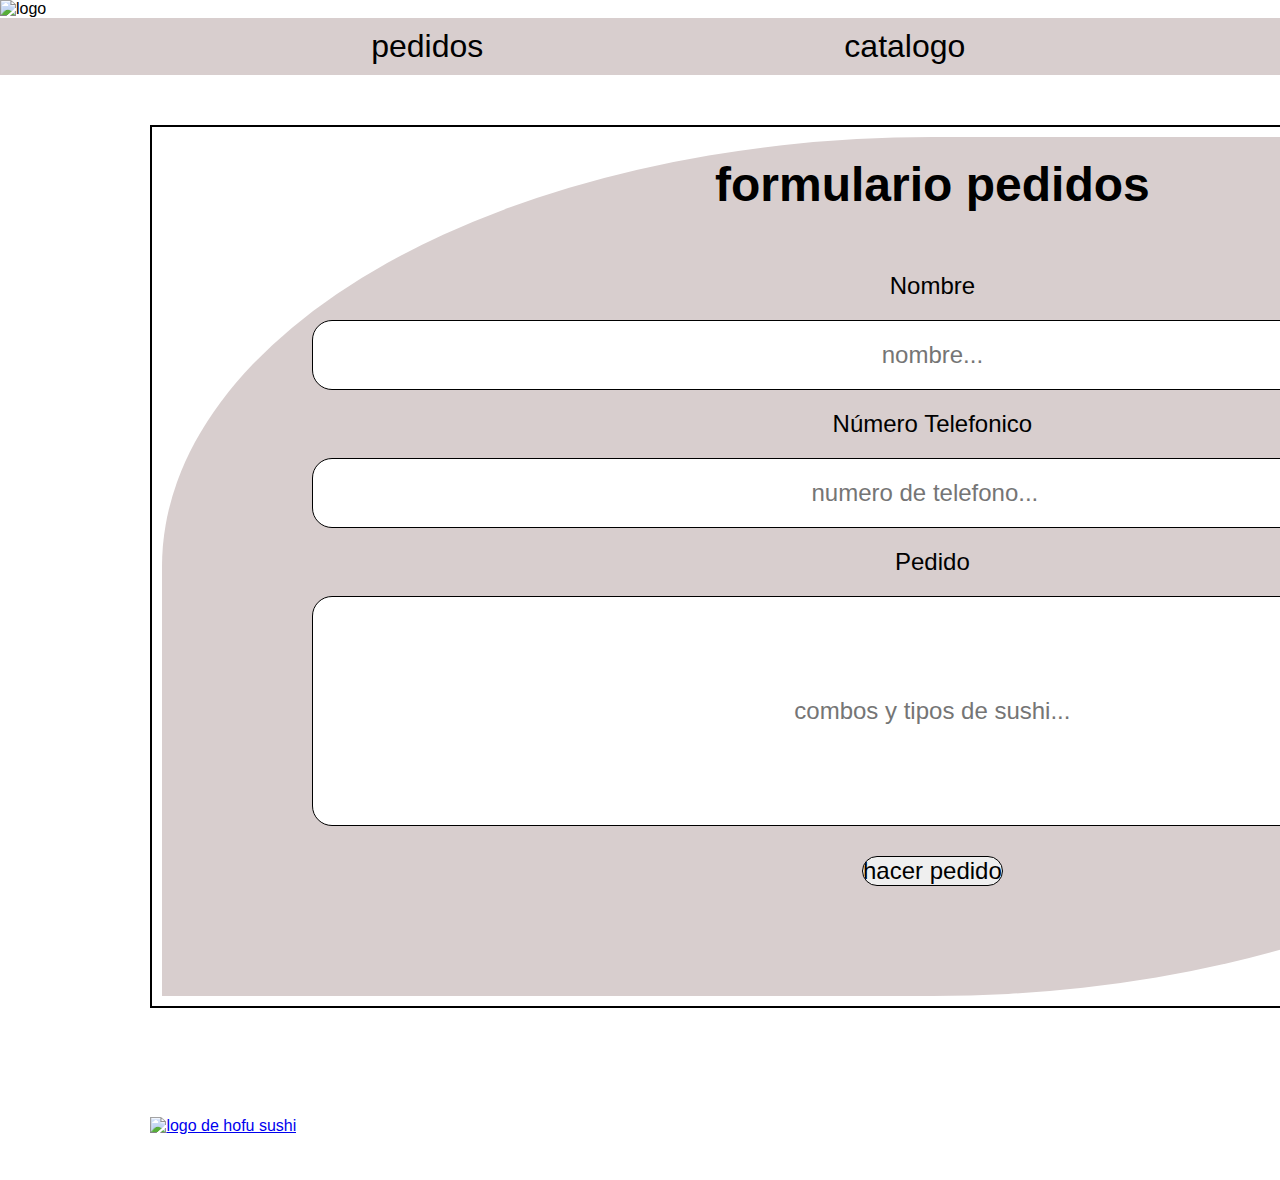
==== h-fu-pruebas_catalogo/Index.html @ f4496457 "pie de pagina" ====
<!DOCTYPE html>
<html lang="en">
<head>
    <meta charset="UTF-8">
    <meta http-equiv="X-UA-Compatible" content="IE=edge">
    <meta name="viewport" content="width=device-width, initial-scale=1.0">
    <title>Pedido</title>
    <script src="js/scriptcomentario.js"></script>
    <link rel="stylesheet" href="css/body.css">
    <link rel="stylesheet" href="css/StyleFoot.css">

</head>
<body>
    <div class="parent">

        <div class="busc">
            <img src="imagenes/logo.png" alt="logo">
            <p>
                <div class="nav">
                    <a href="#">pedidos</a>
                    <a href="Catalogo.html">catalogo</a>
                    <a href="Info.html">Informacion</a>
                </div>
            </p>
        </div>
        <div class="pedidos">
            <div class="formulario">
                <h1>formulario pedidos</h1>
                <form action="" method="post">
               

                    <label for="nombre">Nombre</label>
                    <input class="form" type="text" name="nombre" id="nombre" maxlength="50" placeholder="nombre...">
                    
                    <label for="numero">Número  Telefonico</label>
                    <input class="form" type="number" name="numero" id="numero" maxlength="50" placeholder="numero de telefono...">
                    
                    <label for="pedido">Pedido</label>
                    <input class="form2" type="field" name="pedido" id="pedido" placeholder="combos y tipos de sushi...">
    
                    <input type="button" class="submit" id="submit" onclick="crearcomentario(getElementById('nombre').value,getElementById('numero').value);" value="hacer pedido">
                    <div><h1 id="capa"></h1></div>
                </form>
                
                </div>
                
            </div>
        </div>
        <footer class="pie-pagina">
            <div class="grupo-1">
                <div class="box">
                    <figure>
                        <a href="#">
                            <img src="imagenes/logo.png" alt="logo de hofu sushi">
                        </a>
                    </figure>
                </div>
    
</body>
</html>
---- h-fu-pruebas_catalogo/css/body.css ----
:root{
    --blanco:#ffffff;
    --negro:#000000;
    --ligthgray:#d8cece;
    --red:#f70404;
}
.parent{
    display: grid;
    grid-template-rows: auto;
}
body{
    background-image: url(fondo.png);
    background-size: 100px;
    background-repeat:repeat;
    background-position: center center;
    background-attachment: fixed;
}
ul{
    list-style: none;
}
.busc{
    position: sticky;
    background-color:var(--blanco) ;
}

.catalogo{
    margin-top: 50px;
    margin-right:150px;
    margin-left:150px;
    background-color:var(--blanco);
    color: var(--negro);
    border: 2px var(--negro) solid;
    display: grid;
    grid-template-columns: repeat(5,1fr);
    grid-template-rows: auto;
   
}
.pedidos{
    margin-top: 50px;
    margin-right:150px;
    margin-left:150px;
    background-color:var(--blanco);
    color: var(--negro);
    border: 2px var(--negro) solid;

    display: grid;
    grid-template-columns:auto;
    grid-template-rows: auto;
}
.zoom {
    transition: transform .2s; 
}
 
.zoom:hover {
    transform: scale(1.5); 
}
.informacion{
    margin-top: 50px;
    margin-right:150px;
    margin-left:150px;
    background-color:var(--blanco);
    color: var(--negro);
    border: 2px var(--negro) solid;
    text-align: center;
    display: grid;
    grid-template-columns:auto;
    grid-template-rows: auto;  
}
.form{
    background-color: var(--blanco);
    border: var(--negro) 1px solid;
    border-radius: 20px;
    text-align: center;
    padding: 20px;
    font-size: 100%;
}
.form2{
    background-color: var(--blanco);
    border: var(--negro) 1px solid;
    border-radius: 20px;
    padding: 100px;
    text-align: center;
    font-size: 100%;
}
.informacion h1{
    font-size: 250%;

}
.informacion p{
    margin: 2% 10%;
}
@keyframes mover_boton{
    0%{left: 0;}
    25%{left: 0.5%;}
    37%{left: -0.5%;}
    50%{left: 0.5%;}
    75%{left: -0.5%;}
    100%{left: 0;}
}
.submit{
    margin: 10px 550px;
    border: var(--negro) 1px solid;
    border-radius: 20px;
    font-size: 100%;
    text-align: center;
    /*el cuadrado se mueve siempre a la misma velocidad*/

}

.submit2{
    color: var(--red);
    margin: 10px 550px;
    border: var(--negro) 1px solid;
    border-radius: 20px;
    font-size: 100%;
    text-align: center;
    transform: scale(0.98s);
    position: relative;/*sin esta posicion no se podría mover el boton*/
    animation-name: mover_boton;
    animation-duration: 0.1s;
    animation-timing-function: linear;  /*efecto al tocar boton*/
}
.formulario{
    text-align: center;
    font-size: 150%;
    display: grid;
    grid-template-columns:auto;
    grid-template-rows:auto;
    margin: 10px 10px;
    border-bottom-right-radius:50%  ;
    border-top-left-radius: 50%;
    background-color: var(--ligthgray);
}
.formulario h1{
    margin-top: 20px;
    text-align: center;
}
.formulario form{
    display: grid;
    grid-template-columns:auto;
    grid-template-rows:auto;
    grid-gap: 20px;
    padding-top: 50px;
    padding-bottom: 50px;
    margin: 10px 150px;
}
.catalogocaja{
    border: 1px solid var(--negro);
    text-align: center;
    margin: 6px;
}

.catalogocaja img{
    border: 1px solid var(--negro);
    text-align: center;
    margin: 7px;
}

.catalogo h2{
    margin-left: 7px;
    margin-right: 7px;
    background-color: var(--ligthgray);
    border-top-left-radius: 50%;
    font-size: 150%;
    color: var(--negro);   
}

.catalogo p{
    
    margin-left: 7px;
    margin-right: 7px;
    border-bottom-right-radius:50% ;
    background-color: var(--ligthgray);
    color: var(--negro);
    padding-bottom:25px ;
    padding-left:7px ;
    font-size: 80%;    
}
.nav{
    background-color:var(--ligthgray);
    display: flex;
    justify-content: space-evenly;
    margin-bottom: 0%;
    padding: 10px;
    font-size: 200%;
    
}

.nav a{
    text-decoration: none;
    color: var(--negro);
}
---- h-fu-pruebas_catalogo/css/StyleFoot.css ----
*{
    margin: 0;
    padding: 0;
    box-sizing: border-box;
    font-family: 'Open Sans', sans-serif;
}
/*:::::Pie de Pagina*/
.pie-pagina{
    position: absolute;
    width: 100%;
    background-color: white;
    margin-bottom: 0%;
    margin-top: 5%;
}
.pie-pagina .grupo-1{
    width: 100%;
    max-width: 1200px;
    margin: auto;
    display:grid;
    grid-template-columns: repeat(3, 1fr);
    grid-gap:50px;
    padding: 45px 0px;
}
.pie-pagina .grupo-1 .box figure{
    width: 100%;
    height: 100%;
    display: flex;
    justify-content: center;
    align-items: center;
}
.pie-pagina .grupo-1 .box figure img{
    width: 250px;
}
.pie-pagina .grupo-1 .box h2{
    color: black;
    margin-bottom: 6%;
    font-size: 20px;
}
.pie-pagina .grupo-1 .box p{
    color: black;
    margin-bottom: 6%;
    margin-left: 4%;
}
.pie-pagina .grupo-1 .red-social a{
    display: inline-block;
    text-decoration: none;
    width: 45px;
    height: 45px;
    line-height: 45px;
    color: white;
    margin-right: 10px;
    background-color: lightgray;
    text-align: center;
    
}
.pie-pagina .grupo-1 .red-social a:hover{
    color: black;
}
.pie-pagina .grupo-2{
    background-color: lightgray;
    padding: 15px 10px;
    text-align: center;
    color: black;
}
.pie-pagina .grupo-2 small{
    font-size: 15px;
}
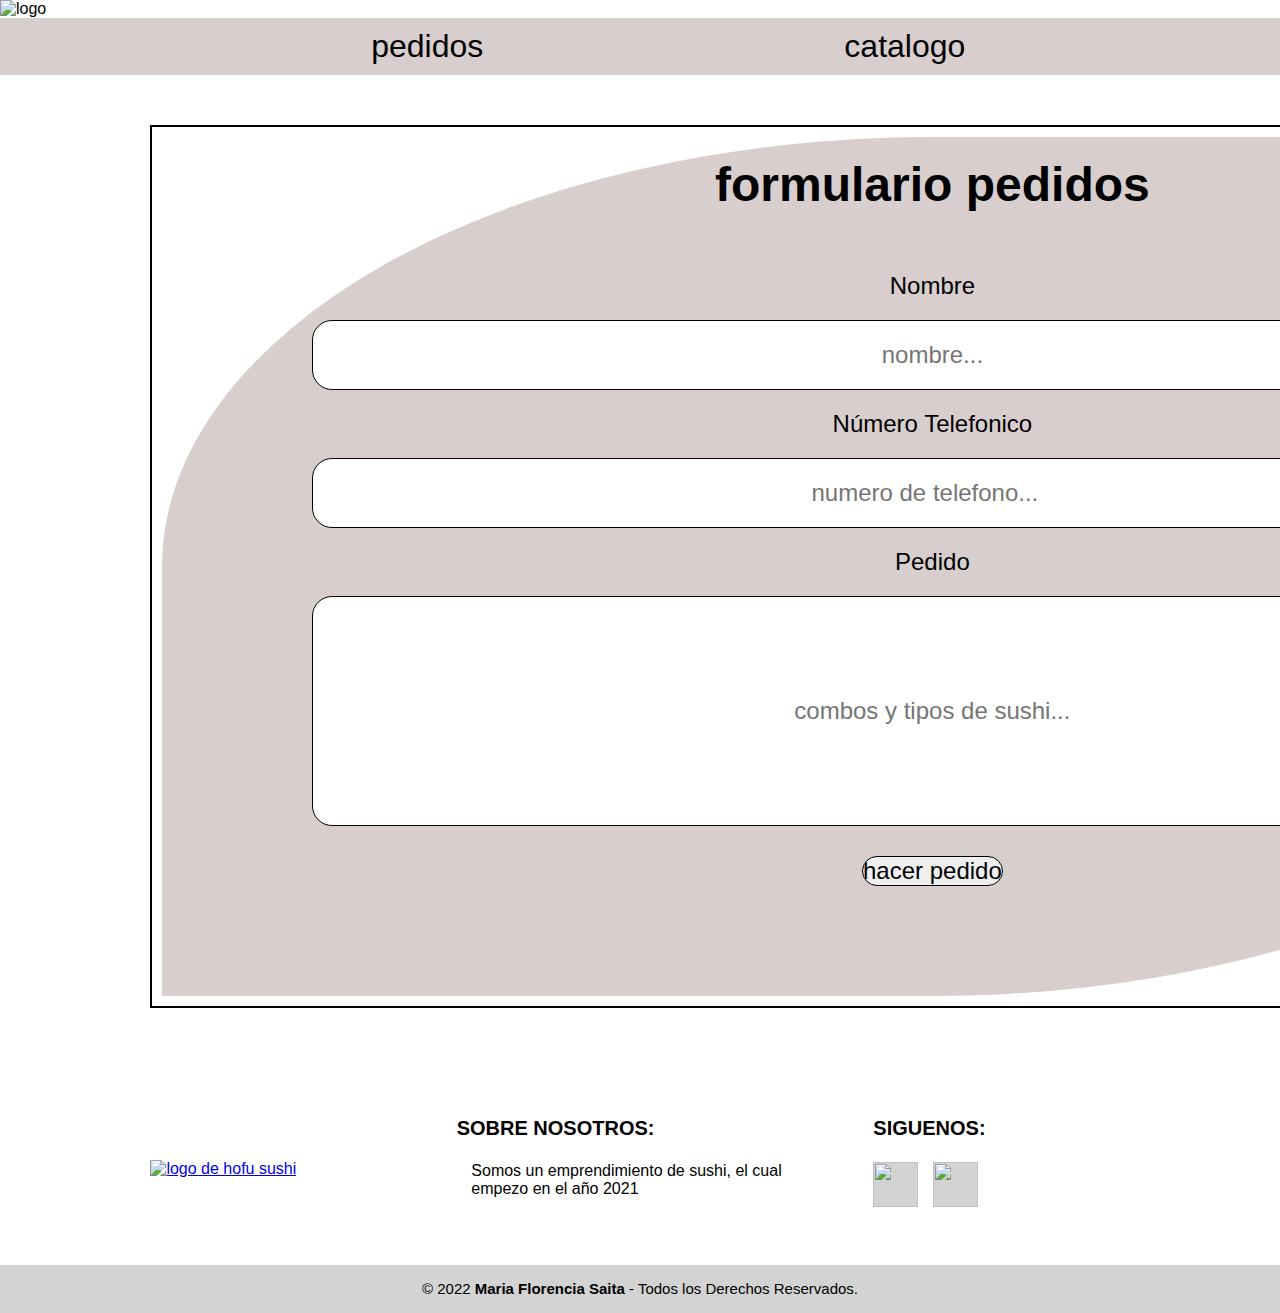
==== commit 0c664821: "corrigiendo errores" ====
--- a/h-fu-pruebas_catalogo/Index.html
+++ b/h-fu-pruebas_catalogo/Index.html
@@ -55,6 +55,22 @@
                         </a>
                     </figure>
                 </div>
+                <div class="box">
+                    <h2>SOBRE NOSOTROS:</h2>
+                    <p>Somos un emprendimiento de sushi, el cual empezo en el año 2021</p>
+                </div>
+                <div class="box">
+                    <h2>SIGUENOS: </h2>
+                    <div class="red-social">
+                        <a href="https://www.instagram.com/hofu_sushi_nqn/"><img src="imagenes/instagramlogo.png" width="100%" height="100%"></a>
+                        <a href="https://www.facebook.com/profile.php?id=100063669274120"><img src="imagenes/facebook.png" width="100%" height="100%"></a>
+                    </div>
+                </div>
+            </div>
+            <div class="grupo-2">
+                <small>&copy; 2022 <b>Maria Florencia Saita</b> - Todos los Derechos Reservados.</small>
+            </div>
+        </footer>
     
 </body>
 </html>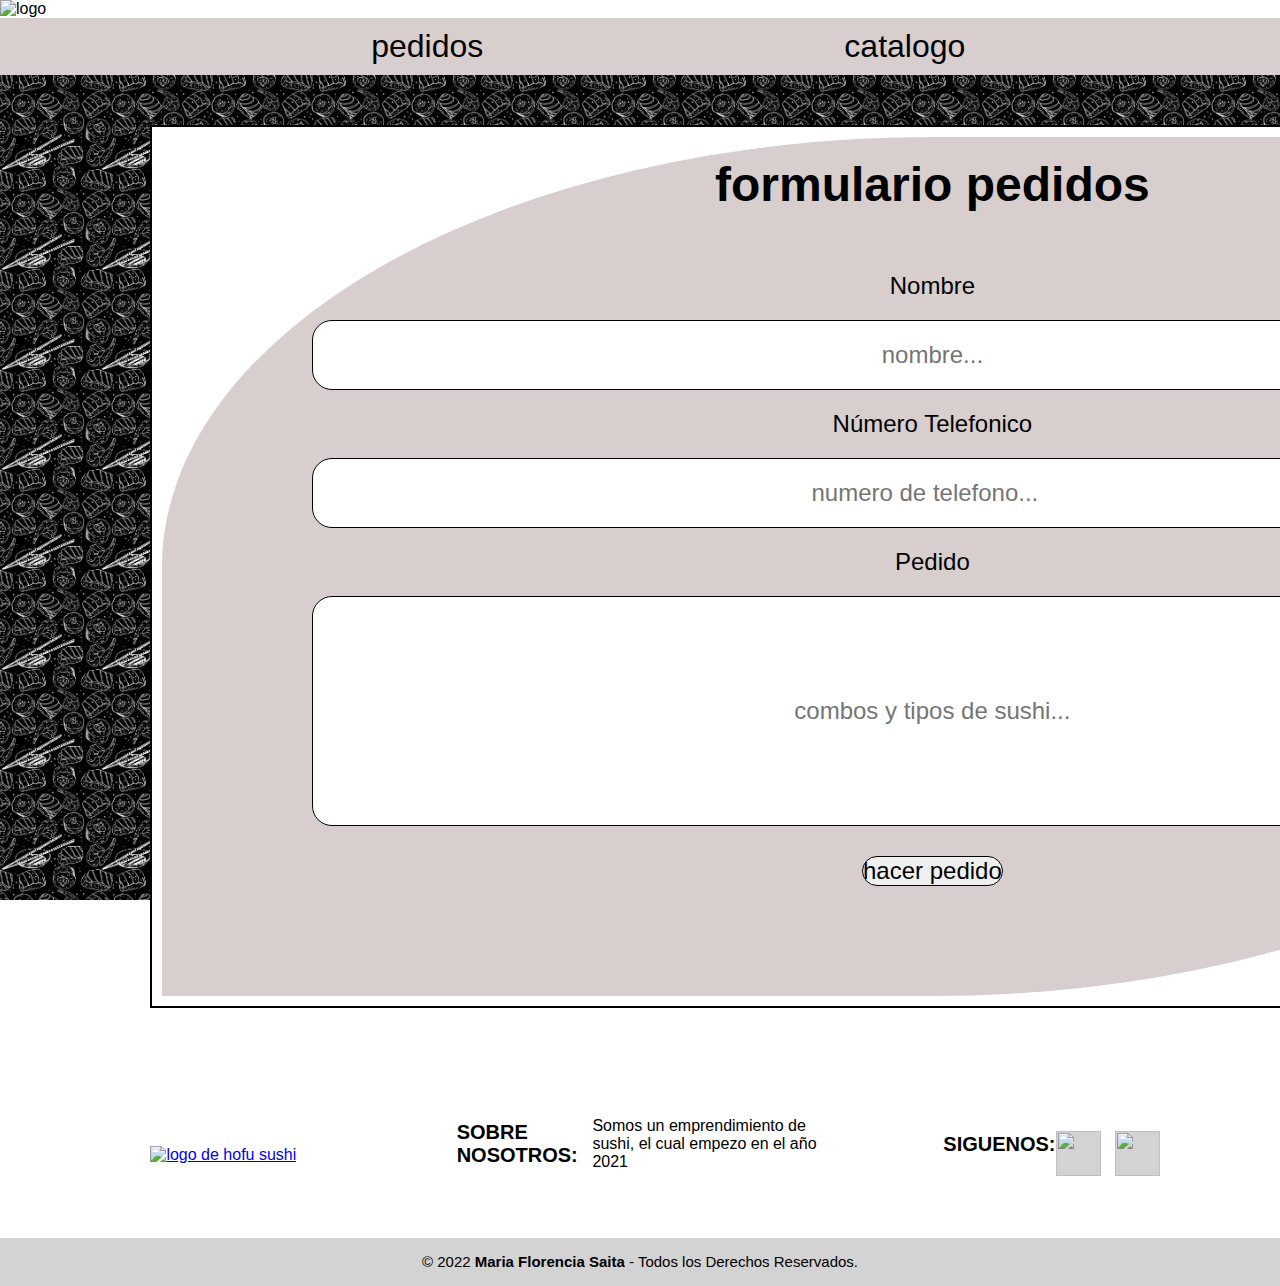
==== commit 13cec0df: "poniendo limite comentario" ====
--- a/h-fu-pruebas_catalogo/Index.html
+++ b/h-fu-pruebas_catalogo/Index.html
@@ -33,7 +33,7 @@
                     <input class="form" type="text" name="nombre" id="nombre" maxlength="50" placeholder="nombre...">
                     
                     <label for="numero">Número  Telefonico</label>
-                    <input class="form" type="number" name="numero" id="numero" maxlength="50" placeholder="numero de telefono...">
+                    <input class="form" type="number" name="numero" id="numero" maxlength="50" minlength="4" maxlength="10" placeholder="numero de telefono...">
                     
                     <label for="pedido">Pedido</label>
                     <input class="form2" type="field" name="pedido" id="pedido" placeholder="combos y tipos de sushi...">
--- a/h-fu-pruebas_catalogo/css/body.css
+++ b/h-fu-pruebas_catalogo/css/body.css
@@ -1,3 +1,5 @@
+
+
 :root{
     --blanco:#ffffff;
     --negro:#000000;
@@ -33,6 +35,7 @@
     display: grid;
     grid-template-columns: repeat(5,1fr);
     grid-template-rows: auto;
+    font-family: 'Courier New', Courier, monospace;
    
 }
 .pedidos{
@@ -42,6 +45,7 @@
     background-color:var(--blanco);
     color: var(--negro);
     border: 2px var(--negro) solid;
+    font-family: 'Courier New', Courier, monospace;
 
     display: grid;
     grid-template-columns:auto;
@@ -65,6 +69,7 @@
     display: grid;
     grid-template-columns:auto;
     grid-template-rows: auto;  
+    font-family: 'Courier New', Courier, monospace;
 }
 .form{
     background-color: var(--blanco);
@@ -183,10 +188,29 @@
     margin-bottom: 0%;
     padding: 10px;
     font-size: 200%;
-    
 }
 
 .nav a{
     text-decoration: none;
     color: var(--negro);
 }
+h4{ 
+    background-color: var(--blanco);
+    font-family: 'Lucida Sans', 'Lucida Sans Regular', 'Lucida Grande', 'Lucida Sans Unicode', Geneva, Verdana, sans-serif;
+    text-align: center;
+    font-size: larger;
+}
+.box {
+    display: flex;
+    align-items: center;
+    justify-content: center;
+}
+.box div{
+    width: auto;
+    height: auto;
+}
+ .logo{
+        margin-left:40.5%;
+    margin-right: auto;
+    text-align: center;
+  }
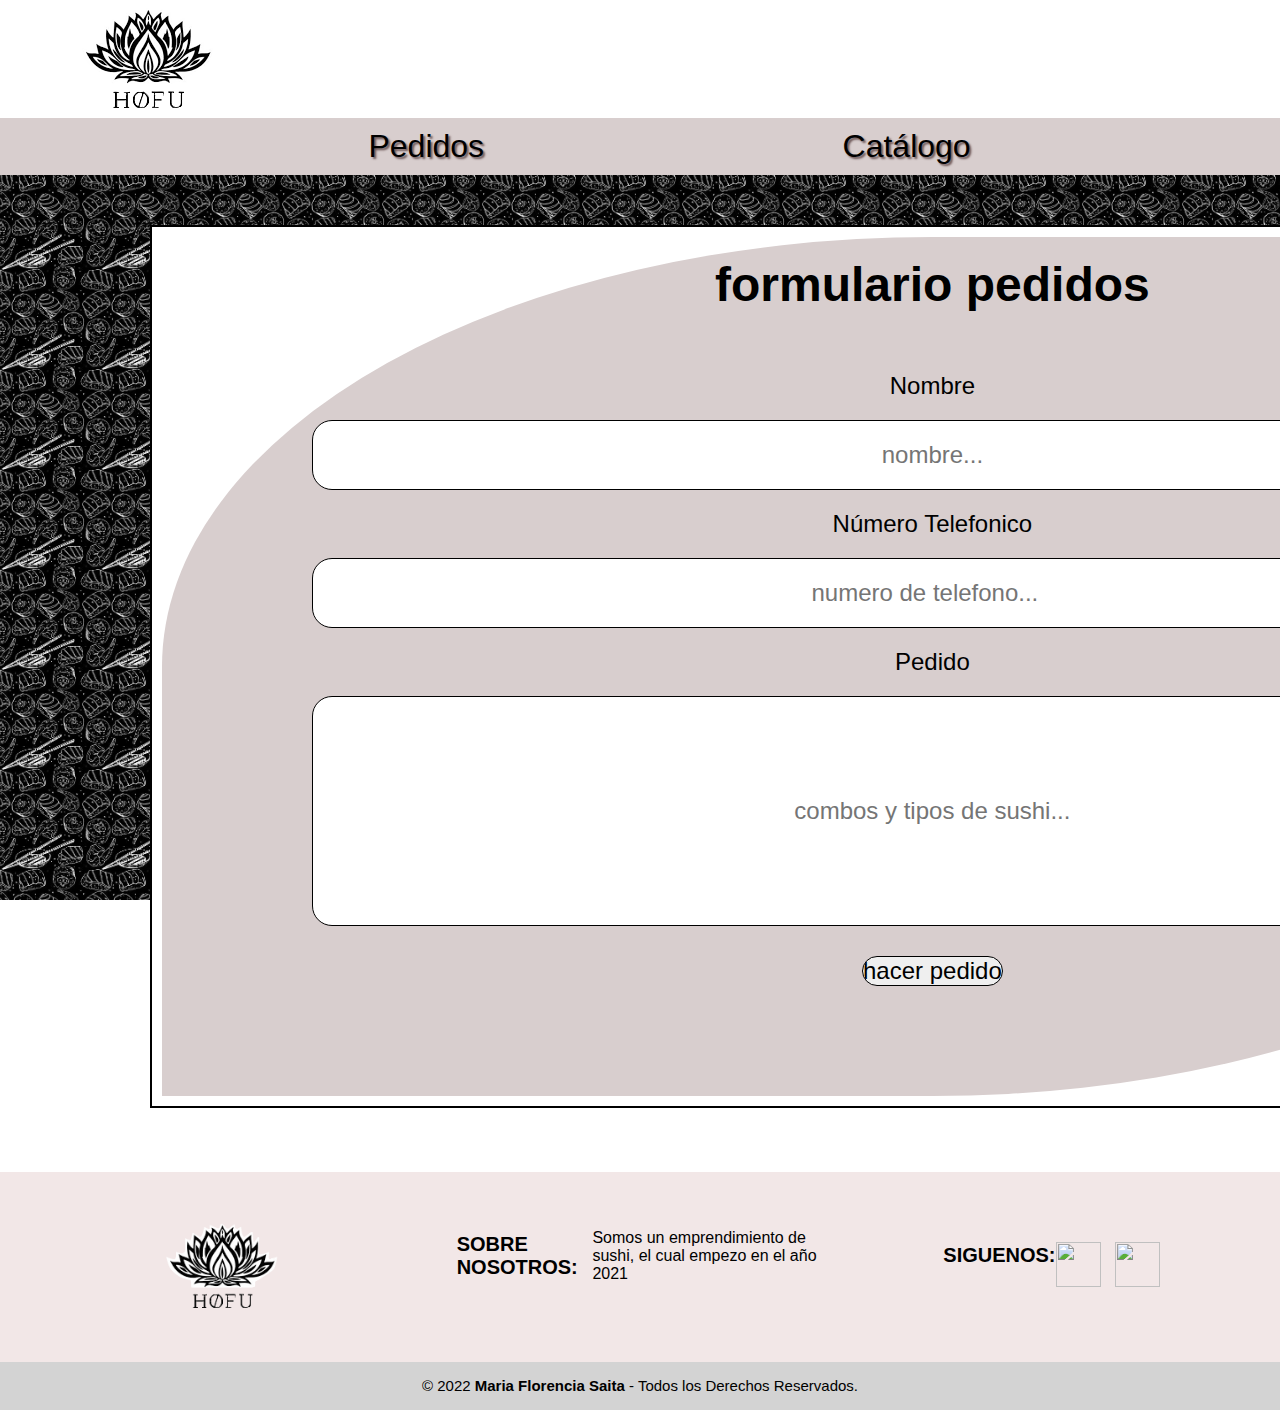
==== commit 0b5abfe1: "poniendo ortografia" ====
--- a/h-fu-pruebas_catalogo/Index.html
+++ b/h-fu-pruebas_catalogo/Index.html
@@ -17,8 +17,8 @@
             <img src="imagenes/logo.png" alt="logo">
             <p>
                 <div class="nav">
-                    <a href="#">pedidos</a>
-                    <a href="Catalogo.html">catalogo</a>
+                    <a href="#">Pedidos</a>
+                    <a href="Catalogo.html">Catálogo</a>
                     <a href="Info.html">Informacion</a>
                 </div>
             </p>
@@ -33,7 +33,7 @@
                     <input class="form" type="text" name="nombre" id="nombre" maxlength="50" placeholder="nombre...">
                     
                     <label for="numero">Número  Telefonico</label>
-                    <input class="form" type="number" name="numero" id="numero" maxlength="50" minlength="4" maxlength="10" placeholder="numero de telefono...">
+                    <input class="form" type="number" name="numero" id="numero" minlength="4" maxlength="10" placeholder="numero de telefono...">
                     
                     <label for="pedido">Pedido</label>
                     <input class="form2" type="field" name="pedido" id="pedido" placeholder="combos y tipos de sushi...">
--- a/h-fu-pruebas_catalogo/css/body.css
+++ b/h-fu-pruebas_catalogo/css/body.css
@@ -54,9 +54,9 @@
 .zoom {
     transition: transform .2s; 
 }
- 
 .zoom:hover {
     transform: scale(1.5); 
+    /*este sirve para poner zoom a las imagenes cuando pasas encima con el cursor*/
 }
 .informacion{
     margin-top: 50px;
@@ -193,12 +193,33 @@
 .nav a{
     text-decoration: none;
     color: var(--negro);
+    text-shadow: 2px 2px 2px #6e5858;
 }
 h4{ 
     background-color: var(--blanco);
     font-family: 'Lucida Sans', 'Lucida Sans Regular', 'Lucida Grande', 'Lucida Sans Unicode', Geneva, Verdana, sans-serif;
     text-align: center;
     font-size: larger;
+}
+.colorcito{
+    font-family: 'Lucida Sans', 'Lucida Sans Regular', 'Lucida Grande', 'Lucida Sans Unicode', Geneva, Verdana, sans-serif;
+    background-color: #211e1e;
+    color: #584949;
+    font-weight: bold;
+    background: linear-gradient(150deg, #dab8b8,  #bd9e8d, #a78383);
+    background-size: 400% 300%;
+    animation: BgGradient 5s ease infinite;
+    /*esto pone la animacion para el fondo del titulo*/
+}
+@keyframes BgGradient {
+    0% {background-position: 0% 50%;}
+    50% {background-position: 100% 50%;}
+    100% {background-position: 0% 50%;}
+    /*este hace que los colores se muevan constantemente*/
+}
+.parrafo{
+    background-color: #584949;
+    color: #d8cece;
 }
 .box {
     display: flex;
--- a/h-fu-pruebas_catalogo/css/StyleFoot.css
+++ b/h-fu-pruebas_catalogo/css/StyleFoot.css
@@ -8,7 +8,7 @@
 .pie-pagina{
     position: absolute;
     width: 100%;
-    background-color: white;
+    background-color: rgb(242, 231, 231);
     margin-bottom: 0%;
     margin-top: 5%;
 }
@@ -49,7 +49,6 @@
     line-height: 45px;
     color: white;
     margin-right: 10px;
-    background-color: lightgray;
     text-align: center;
     
 }
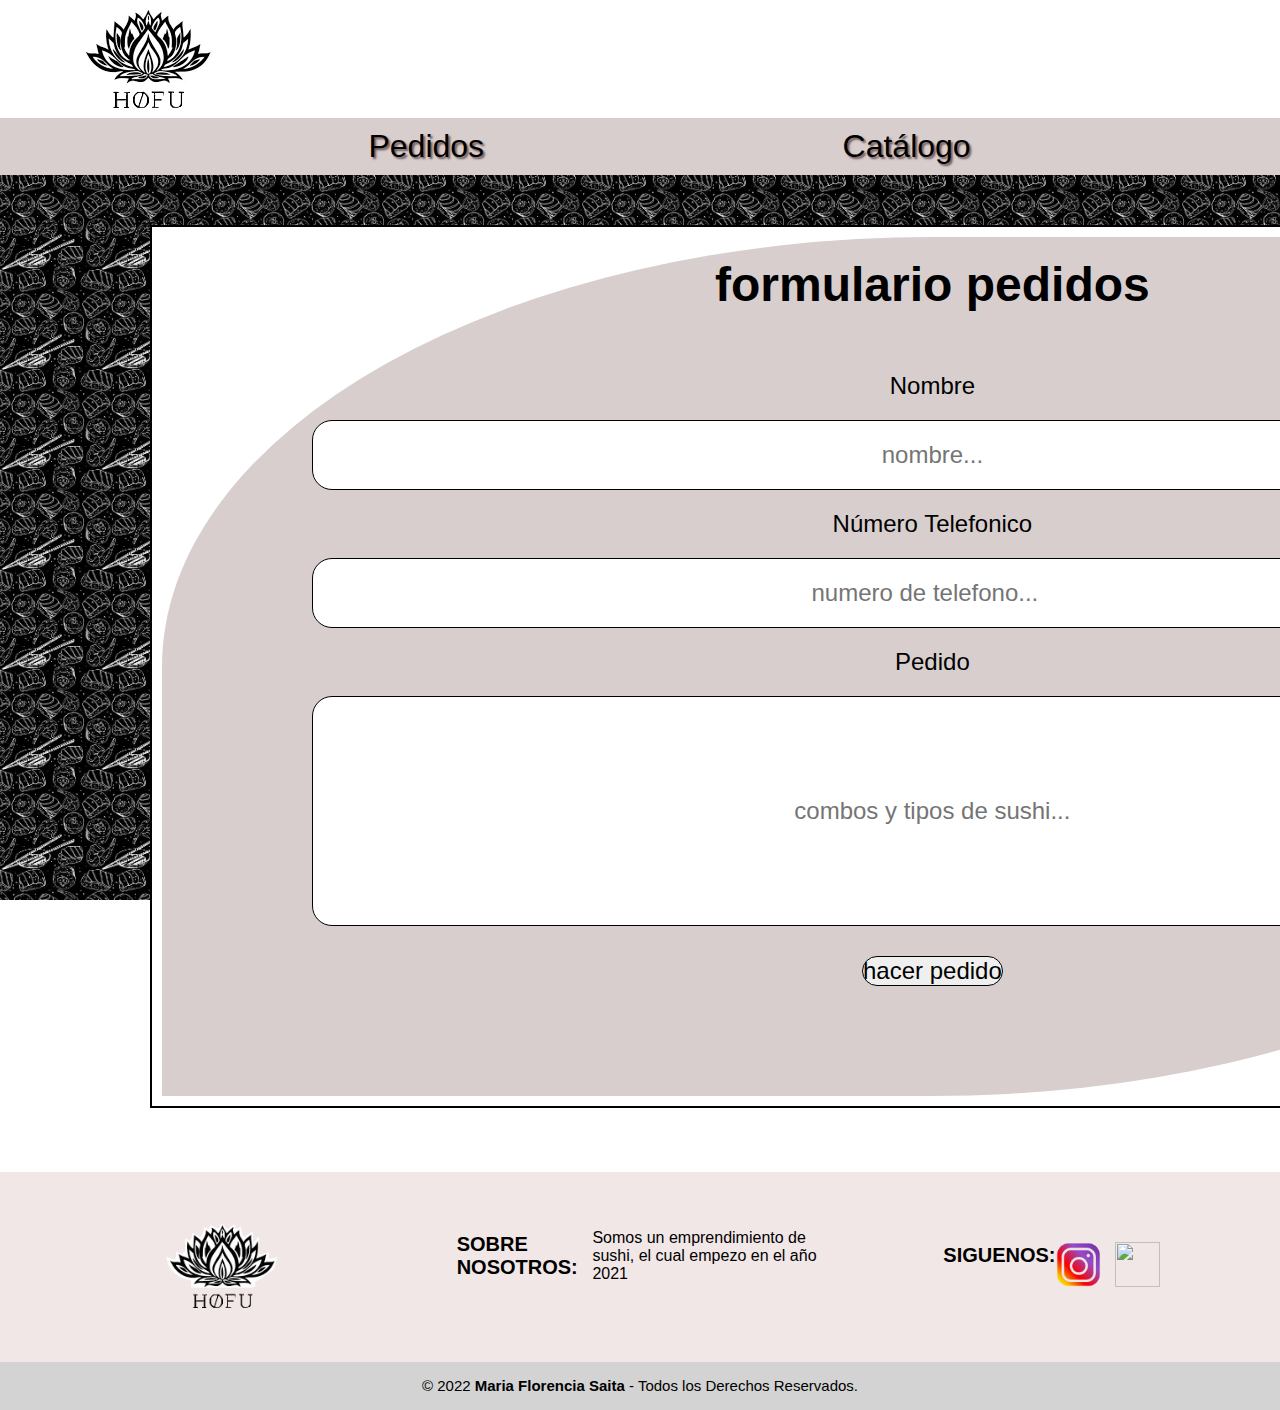
==== commit 154ff98b: "corrigiendo errores" ====
--- a/h-fu-pruebas_catalogo/Index.html
+++ b/h-fu-pruebas_catalogo/Index.html
@@ -19,7 +19,7 @@
                 <div class="nav">
                     <a href="#">Pedidos</a>
                     <a href="Catalogo.html">Catálogo</a>
-                    <a href="Info.html">Informacion</a>
+                    <a href="Info.html">Información</a>
                 </div>
             </p>
         </div>
@@ -51,7 +51,7 @@
                 <div class="box">
                     <figure>
                         <a href="#">
-                            <img src="imagenes/logo.png" alt="logo de hofu sushi">
+                            <img class="zoom" src="imagenes/logo.png" alt="logo de hofu sushi">
                         </a>
                     </figure>
                 </div>
@@ -62,8 +62,8 @@
                 <div class="box">
                     <h2>SIGUENOS: </h2>
                     <div class="red-social">
-                        <a href="https://www.instagram.com/hofu_sushi_nqn/"><img src="imagenes/instagramlogo.png" width="100%" height="100%"></a>
-                        <a href="https://www.facebook.com/profile.php?id=100063669274120"><img src="imagenes/facebook.png" width="100%" height="100%"></a>
+                        <a href="https://www.instagram.com/hofu_sushi_nqn/"><img class="zoom" src="imagenes/instalogo.png" width="100%" height="100%"></a>
+                        <a href="https://www.facebook.com/profile.php?id=100063669274120"><img class="zoom" src="imagenes/facebook.png" width="100%" height="100%"></a>
                     </div>
                 </div>
             </div>
